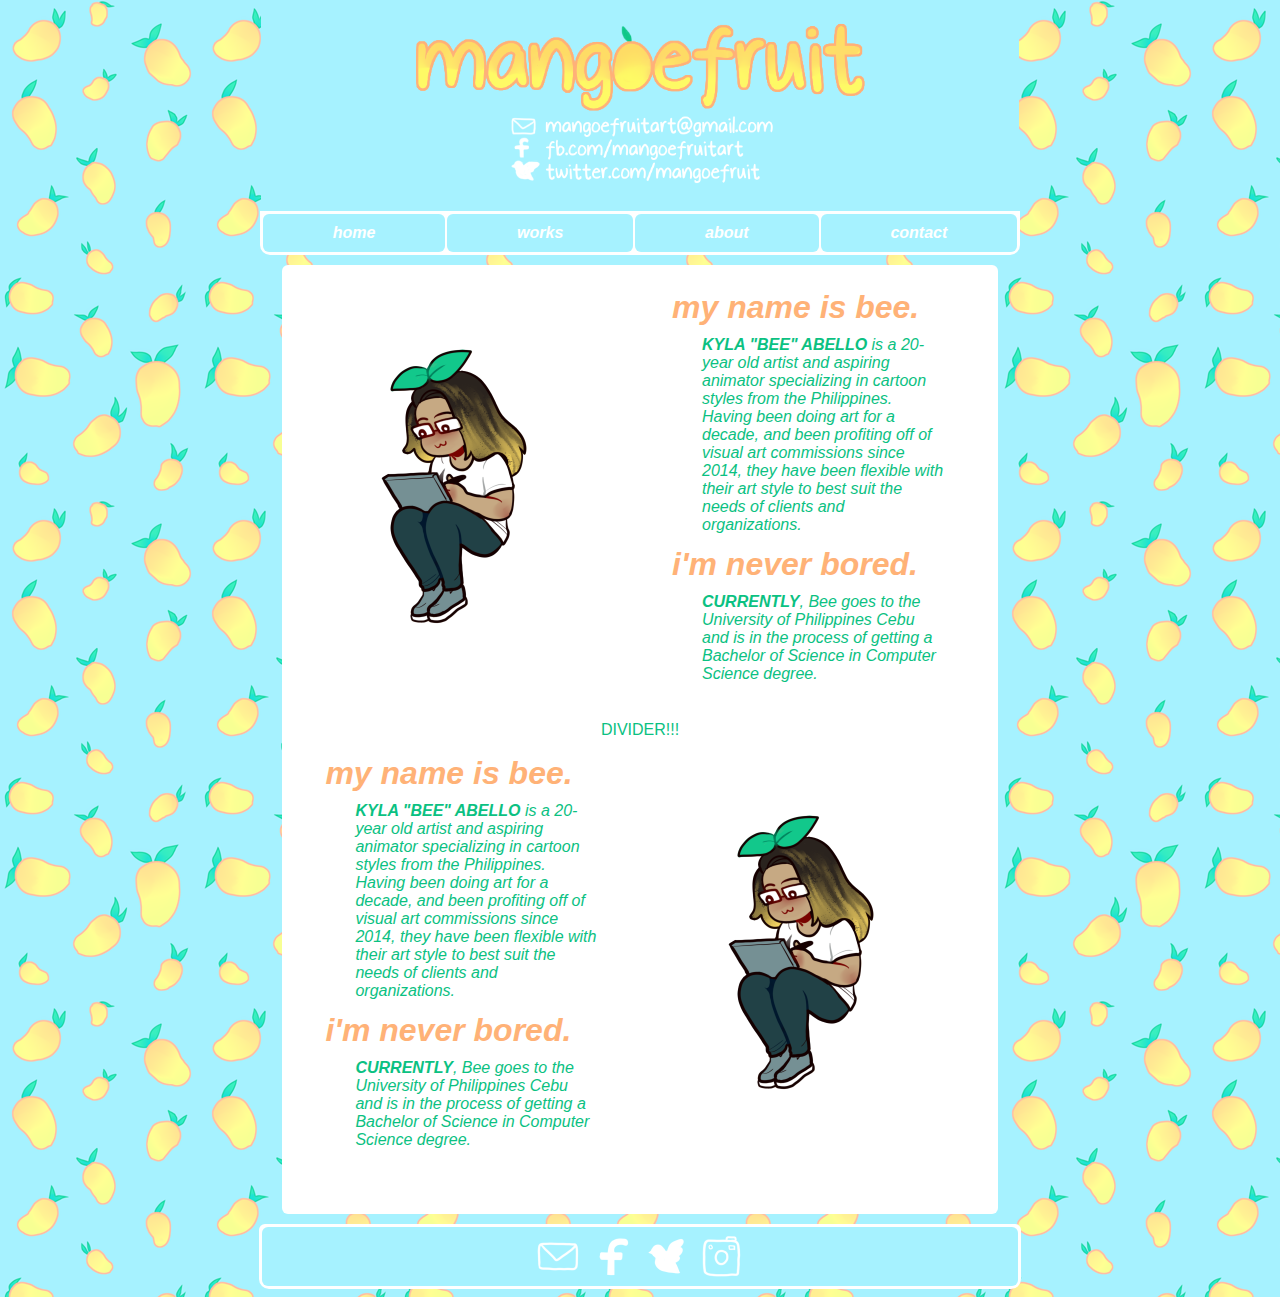
==== about.html @ f69200df "added footer and spacing changes" ====
<!DOCTYPE html>
<html>
    <head>
        <title>mangoe fruit</title>
        <link rel="stylesheet" href="style.css" />
    </head>

    <div class="header">
        <center><table>
            <tr>
                <td><center><img src="socialsbanner.png"></center></td>
        </center></table>
    </div>
    
    <div class="menu">
        <center><table>
            <tr>
                <th><a href="index.html">home</a></th>
                <th><a href="works.html">works</a></th>
                <th><a href="about.html">about</a></th>
                <th><a href="contact.html">contact</a></th>
            </tr>
        </center></table>
    </div>

    <body>
        <center><div class="content">
            <table>
                <tr>
                    <td><p><img src="bee.png" height="300px"></p></td>
                    <td><h1>my name is bee.</h1>
                        <p><strong>KYLA "BEE" ABELLO</strong> is a 20-year old artist and aspiring animator specializing in cartoon styles from the Philippines. Having been doing art for a decade, and been profiting off of visual art commissions since 2014, they have been flexible with their art style to best suit the needs of clients and organizations.</p>
                        <h1>i'm never bored.</h1>
                        <p><strong>CURRENTLY</strong>, Bee goes to the University of Philippines Cebu and is in the process of getting a Bachelor of Science in Computer Science degree.</p>
                    </td>
                </tr>
                <tr>
                    <td colspan="2"><center><br>DIVIDER!!!<br></center></td>
                </tr>
                <tr>
                    <td><h1>my name is bee.</h1>
                        <p><strong>KYLA "BEE" ABELLO</strong> is a 20-year old artist and aspiring animator specializing in cartoon styles from the Philippines. Having been doing art for a decade, and been profiting off of visual art commissions since 2014, they have been flexible with their art style to best suit the needs of clients and organizations.</p>
                        <h1>i'm never bored.</h1>
                        <p><strong>CURRENTLY</strong>, Bee goes to the University of Philippines Cebu and is in the process of getting a Bachelor of Science in Computer Science degree.</p>
                    </td>
                    <td><p><img src="bee.png" height="300px"></p></td>
                </tr>
            </table>
        <br><br>
        </center></div>
    </body>

    <div class="footer">
        <p><a href="mailto:mangoefruitart@gmail.com"><img src="mail.png"></a>
        <a href="https://fb.com/mangoefruitart"><img src="fb.png"></a>
        <a href="https://twitter.com/mangoefruit"><img src="twt.png"></a>
        <a href="https://instagram.com/mangoefruitart"><img src="ig.png"></a></p>
    </div>

</html>
---- style.css ----
body {
    margin-top: 0px;
    background-color:#A6F2FF;
    background-image: url("\mangoefruitbgsmall.png");
    background-repeat: repeat;
}

.header{
    margin: auto;
    width: 60%;
    background-color: #A6F2FF;
    color: #FFFFFF;
    font-family: sans-serif;
    font-size: 30px;
}

.header img{
    width: 70%;
}

.menu{
    background-color: #FFFFFF;
    width: 60%;
    margin: auto;
    margin-top: 0px;
    padding: 1px;
    color: #ffffff;
    font-family: sans-serif;
    border-radius: 10px;
    border-top-left-radius: 0px;
    border-top-right-radius: 0px;
}

.menu a{
    color: white;
    text-decoration: none;
}

.menu th{
    width: 5%;
    margin: 10px;
    padding: 10px;
    background-color: #A6F2FF;
    font-style: italic;
    text-align: center;
    border-radius: 6px;
}

.menu th:hover{
    background-color: #FFB277;
    font-size: larger;
    transition: 200ms;
}

.content{
    background-color: #FFFFFF;
    text-align: left;
    color: #0BC182;
    width: 55%;
    margin: 10px;
    padding: 10px;
    font-family: sans-serif;
    border-radius: 6px;
}

.content h1{
    color: #FFB277;
    padding-left: 30px;
    line-height: 50%;
    font-style: italic;
}

.content p{
    color: #0BC182;
    font-style: italic;
    padding-left: 60px;
    padding-right: 40px;
}

.footer{
    background-color: #FFFFFF;
    width: 60%;
    margin: auto;
    padding: 2px;
    color: #0BC182;
    font-family: sans-serif;
    border-radius: 10px;
    border-top-left-radius: 6px;
    border-top-right-radius: 6px;
}

.footer img{
    width: 50px;
}

.footer p{
    text-align: center;
    padding-top: 5px;
    margin: 1px;
    background-color: #A6F2FF;
    border-radius: 6px;
}
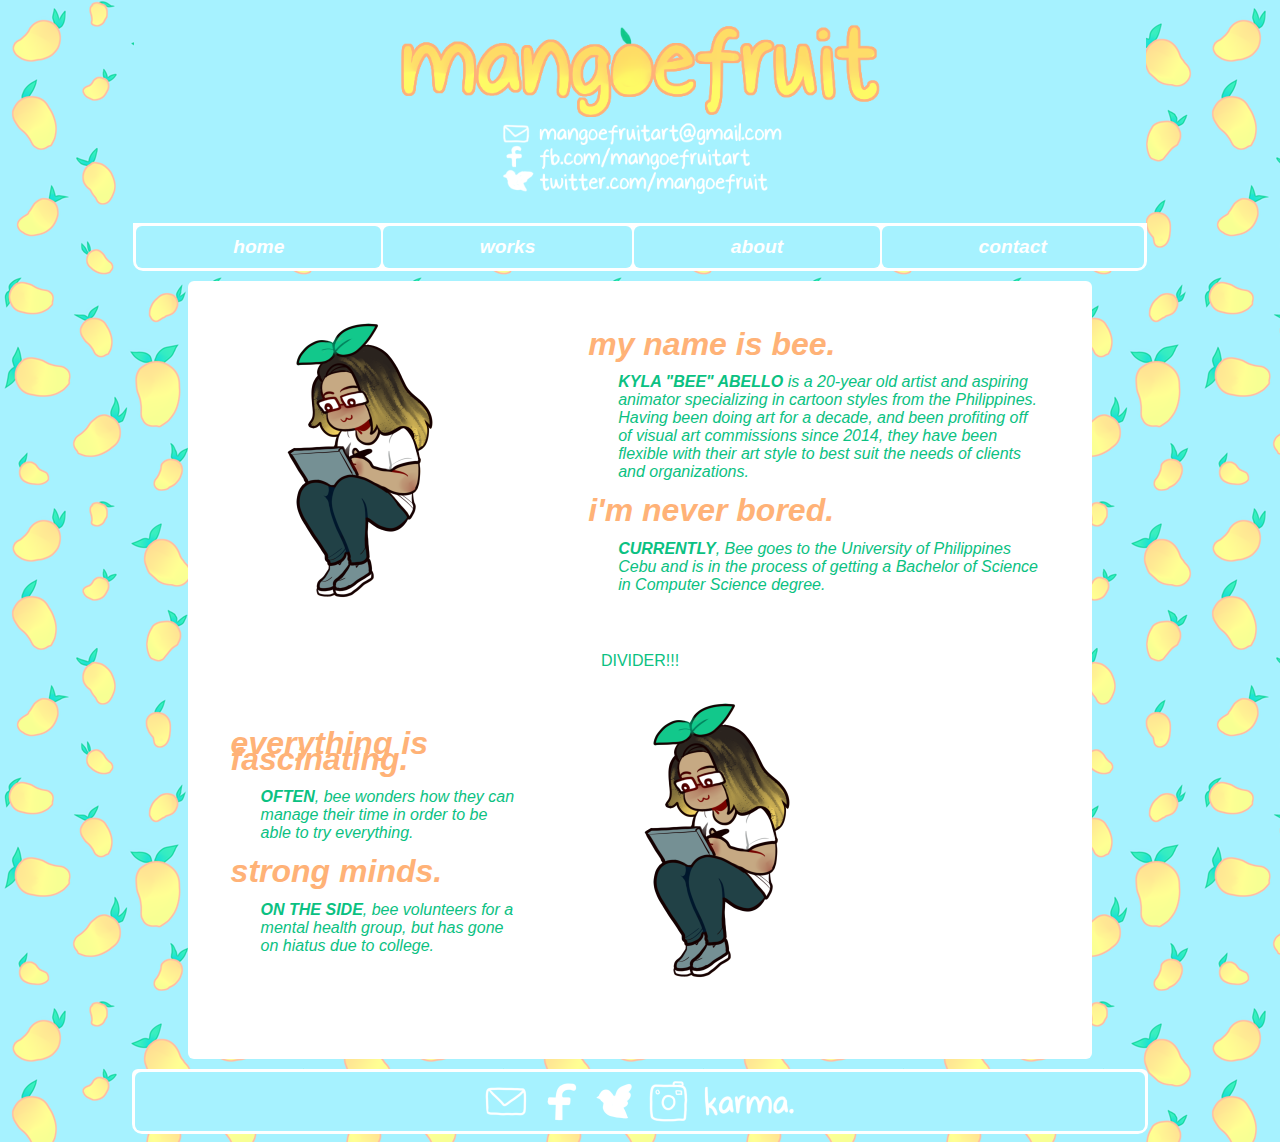
==== commit 4288318a: "added karma to footnotes and added more about filler" ====
--- a/about.html
+++ b/about.html
@@ -38,10 +38,10 @@
                     <td colspan="2"><center><br>DIVIDER!!!<br></center></td>
                 </tr>
                 <tr>
-                    <td><h1>my name is bee.</h1>
-                        <p><strong>KYLA "BEE" ABELLO</strong> is a 20-year old artist and aspiring animator specializing in cartoon styles from the Philippines. Having been doing art for a decade, and been profiting off of visual art commissions since 2014, they have been flexible with their art style to best suit the needs of clients and organizations.</p>
-                        <h1>i'm never bored.</h1>
-                        <p><strong>CURRENTLY</strong>, Bee goes to the University of Philippines Cebu and is in the process of getting a Bachelor of Science in Computer Science degree.</p>
+                    <td><h1>everything is fascinating.</h1>
+                        <p><strong>OFTEN</strong>, bee wonders how they can manage their time in order to be able to try everything.</p>
+                        <h1>strong minds.</h1>
+                        <p><strong>ON THE SIDE</strong>, bee volunteers for a mental health group, but has gone on hiatus due to college.</p>
                     </td>
                     <td><p><img src="bee.png" height="300px"></p></td>
                 </tr>
@@ -54,7 +54,8 @@
         <p><a href="mailto:mangoefruitart@gmail.com"><img src="mail.png"></a>
         <a href="https://fb.com/mangoefruitart"><img src="fb.png"></a>
         <a href="https://twitter.com/mangoefruit"><img src="twt.png"></a>
-        <a href="https://instagram.com/mangoefruitart"><img src="ig.png"></a></p>
+        <a href="https://instagram.com/mangoefruitart"><img src="ig.png"></a>
+        <a href="karma.html"><img src="karma.png"></a></p>
     </div>
 
 </html>--- a/style.css
+++ b/style.css
@@ -3,11 +3,12 @@
     background-color:#A6F2FF;
     background-image: url("\mangoefruitbgsmall.png");
     background-repeat: repeat;
+    overflow: auto;
 }
 
 .header{
     margin: auto;
-    width: 60%;
+    width: 80%;
     background-color: #A6F2FF;
     color: #FFFFFF;
     font-family: sans-serif;
@@ -20,12 +21,13 @@
 
 .menu{
     background-color: #FFFFFF;
-    width: 60%;
+    width: 80%;
     margin: auto;
     margin-top: 0px;
     padding: 1px;
     color: #ffffff;
     font-family: sans-serif;
+    font-size: larger;
     border-radius: 10px;
     border-top-left-radius: 0px;
     border-top-right-radius: 0px;
@@ -56,7 +58,7 @@
     background-color: #FFFFFF;
     text-align: left;
     color: #0BC182;
-    width: 55%;
+    width: 70%;
     margin: 10px;
     padding: 10px;
     font-family: sans-serif;
@@ -79,7 +81,7 @@
 
 .footer{
     background-color: #FFFFFF;
-    width: 60%;
+    width: 80%;
     margin: auto;
     padding: 2px;
     color: #0BC182;
@@ -90,7 +92,7 @@
 }
 
 .footer img{
-    width: 50px;
+    height: 50px;
 }
 
 .footer p{
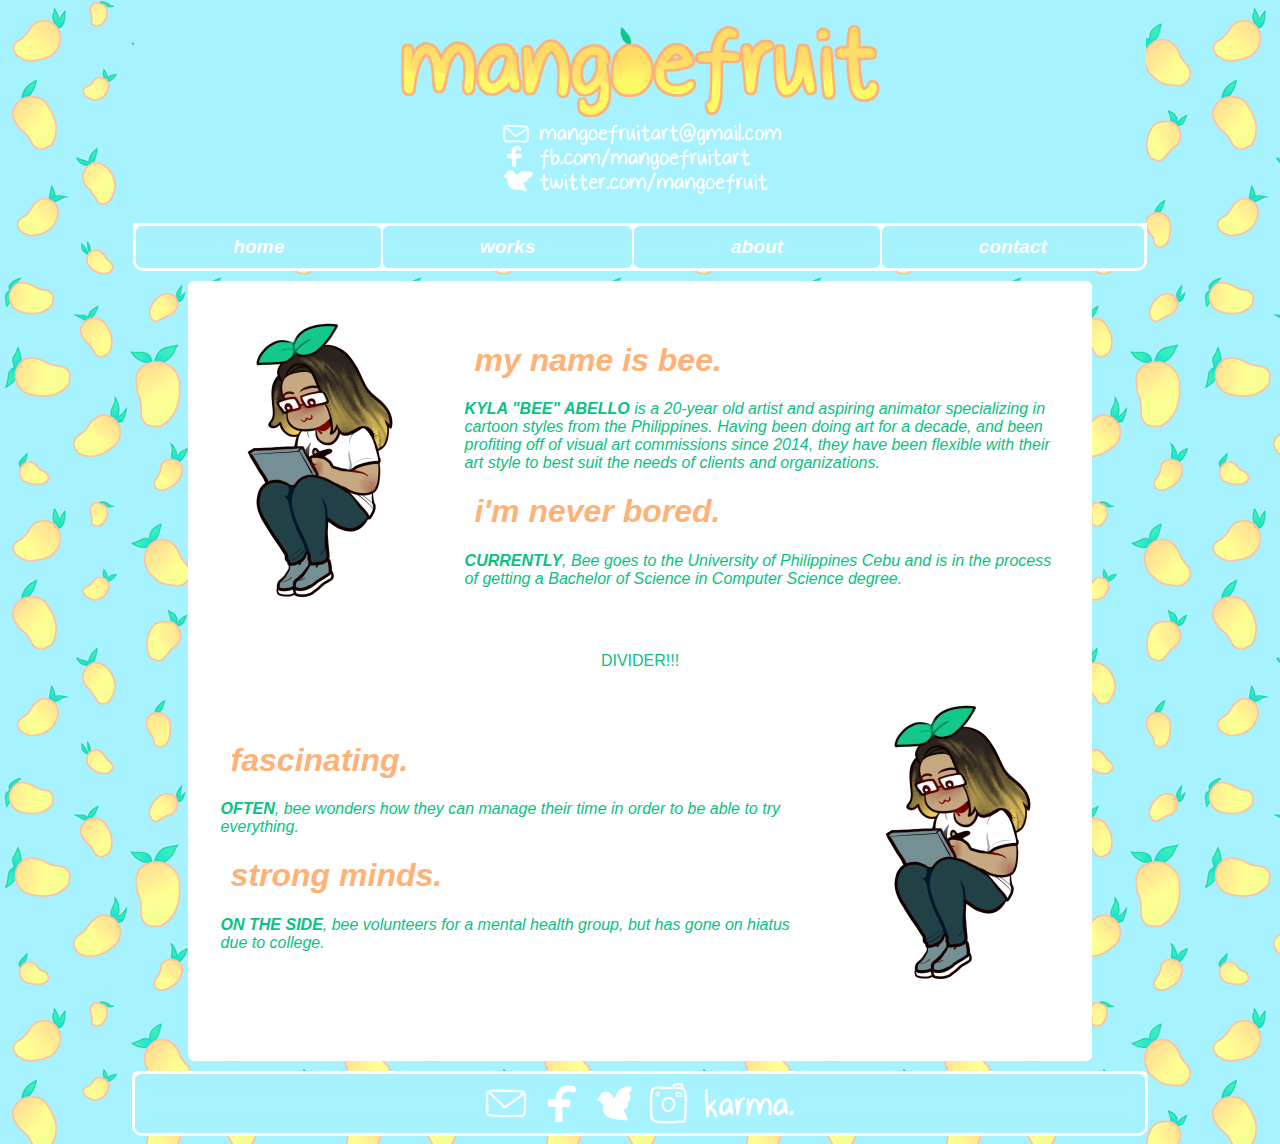
==== commit 4708ae03: "about page layout fix" ====
--- a/about.html
+++ b/about.html
@@ -37,8 +37,10 @@
                 <tr>
                     <td colspan="2"><center><br>DIVIDER!!!<br></center></td>
                 </tr>
+            </table>
+            <table>
                 <tr>
-                    <td><h1>everything is fascinating.</h1>
+                    <td><h1>fascinating.</h1>
                         <p><strong>OFTEN</strong>, bee wonders how they can manage their time in order to be able to try everything.</p>
                         <h1>strong minds.</h1>
                         <p><strong>ON THE SIDE</strong>, bee volunteers for a mental health group, but has gone on hiatus due to college.</p>
--- a/style.css
+++ b/style.css
@@ -68,15 +68,14 @@
 .content h1{
     color: #FFB277;
     padding-left: 30px;
-    line-height: 50%;
     font-style: italic;
 }
 
 .content p{
     color: #0BC182;
     font-style: italic;
-    padding-left: 60px;
-    padding-right: 40px;
+    padding-left: 20px;
+    padding-right: 20px;
 }
 
 .footer{
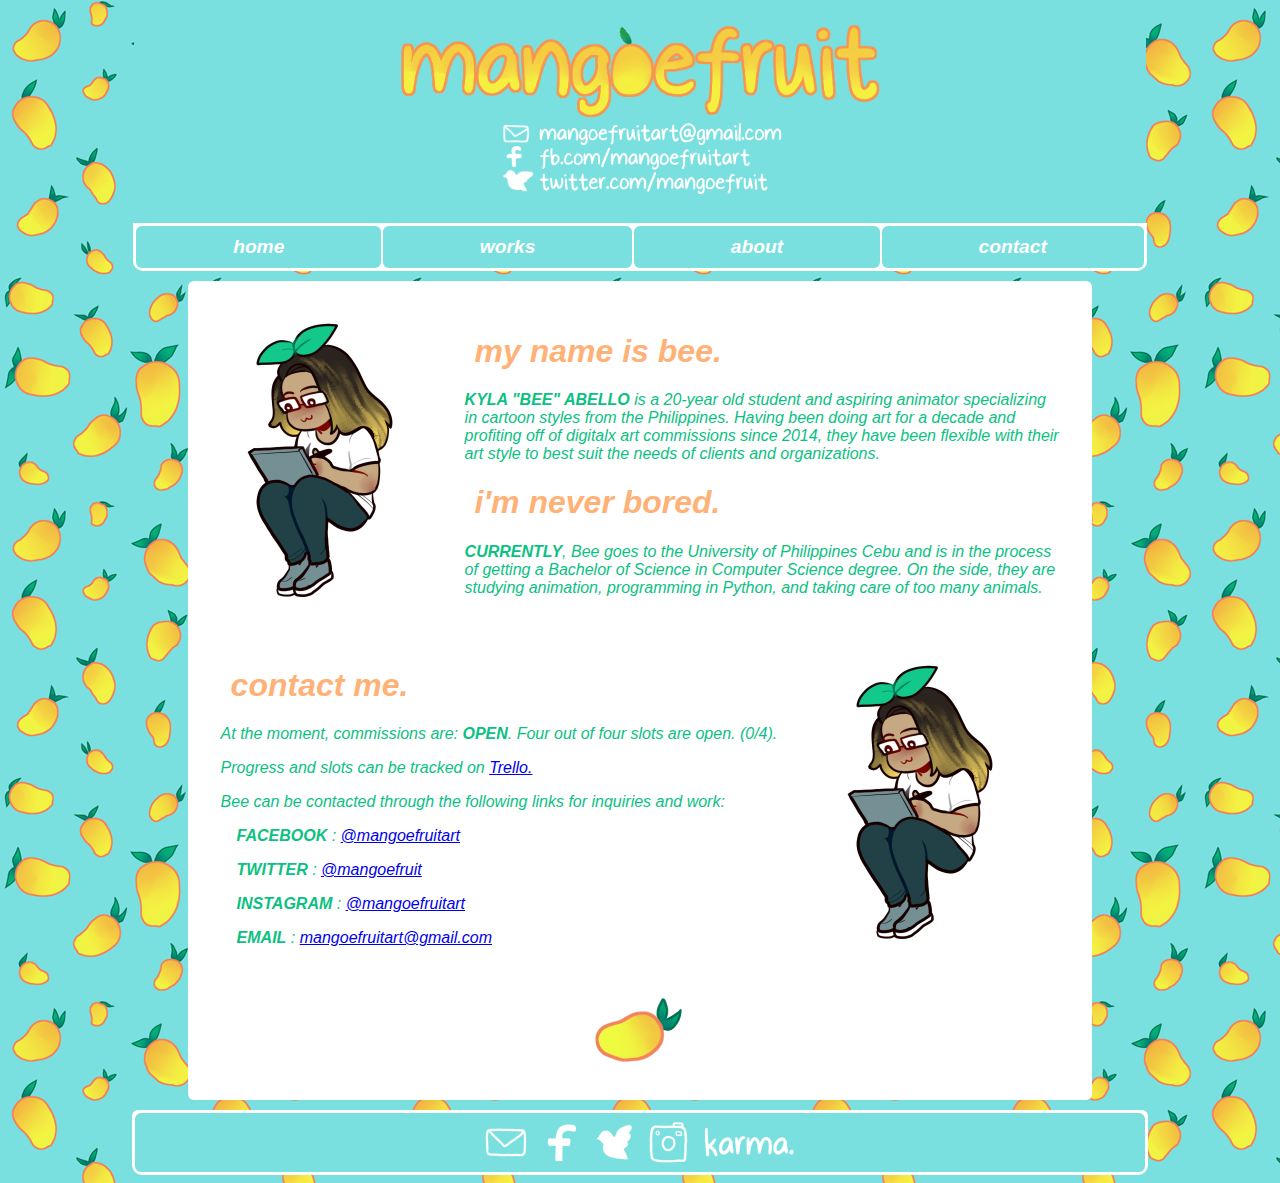
==== commit 0b37607b: "dropdown done" ====
--- a/about.html
+++ b/about.html
@@ -16,7 +16,14 @@
         <center><table>
             <tr>
                 <th><a href="index.html">home</a></th>
-                <th><a href="works.html">works</a></th>
+                <th><div class="dropdown">
+                        <span><a href="works.html">works</a></span>
+                        <div class="dropdown-content">
+                            <p><a href="works.html#original">original works</a></p>
+                            <p><a href="works.html#paid">paid works</a></p>
+                            <p><a href="works.html#other">other works</a></p>
+                        </div>
+                </div></th>
                 <th><a href="about.html">about</a></th>
                 <th><a href="contact.html">contact</a></th>
             </tr>
@@ -29,35 +36,40 @@
                 <tr>
                     <td><p><img src="bee.png" height="300px"></p></td>
                     <td><h1>my name is bee.</h1>
-                        <p><strong>KYLA "BEE" ABELLO</strong> is a 20-year old artist and aspiring animator specializing in cartoon styles from the Philippines. Having been doing art for a decade, and been profiting off of visual art commissions since 2014, they have been flexible with their art style to best suit the needs of clients and organizations.</p>
+                        <p><strong>KYLA "BEE" ABELLO</strong> is a 20-year old student and aspiring animator specializing in cartoon styles from the Philippines.
+                        Having been doing art for a decade and profiting off of digitalx art commissions since 2014, they have been flexible with their art style to best suit the needs of clients and organizations.</p>
                         <h1>i'm never bored.</h1>
-                        <p><strong>CURRENTLY</strong>, Bee goes to the University of Philippines Cebu and is in the process of getting a Bachelor of Science in Computer Science degree.</p>
+                        <p><strong>CURRENTLY</strong>, Bee goes to the University of Philippines Cebu and is in the process of getting a Bachelor of Science in Computer Science degree.
+                        On the side, they are studying animation, programming in Python, and taking care of too many animals.</p>
                     </td>
-                </tr>
-                <tr>
-                    <td colspan="2"><center><br>DIVIDER!!!<br></center></td>
                 </tr>
             </table>
             <table>
                 <tr>
-                    <td><h1>fascinating.</h1>
-                        <p><strong>OFTEN</strong>, bee wonders how they can manage their time in order to be able to try everything.</p>
-                        <h1>strong minds.</h1>
-                        <p><strong>ON THE SIDE</strong>, bee volunteers for a mental health group, but has gone on hiatus due to college.</p>
+                    <td><h1>contact me.</h1>
+                        <p>At the moment, commissions are: <strong>OPEN</strong>. Four out of four slots are open. (0/4).</p>
+                        <p>Progress and slots can be tracked on <a href="https://trello.com/b/2Xt3yPI8/mangoefruit-commissions">Trello.</a></p>
+                        <p>Bee can be contacted through the following links for inquiries and work:</p>
+                        <p>&emsp;<b><i>FACEBOOK</b></i> : <a href="https://fb.com/mangoefruitart">@mangoefruitart</a>
+                        <p>&emsp;<b><i>TWITTER</b></i> : <a href="https://twitter.com/mangoefruit">@mangoefruit</a>
+                        <p>&emsp;<b><i>INSTAGRAM</b></i> : <a href="https://instagram.com/mangoefruitart">@mangoefruitart</a>
+                        <p><p>&emsp;<b><i>EMAIL</b></i> : <a href="mailto:mangoefruitart@gmail.com">mangoefruitart@gmail.com</a>
                     </td>
                     <td><p><img src="bee.png" height="300px"></p></td>
                 </tr>
             </table>
-        <br><br>
+        <br><center><img src="mango.png"></center><br>
         </center></div>
     </body>
 
     <div class="footer">
-        <p><a href="mailto:mangoefruitart@gmail.com"><img src="mail.png"></a>
+        <p>
+        <a href="mailto:mangoefruitart@gmail.com"><img src="mail.png"></a>
         <a href="https://fb.com/mangoefruitart"><img src="fb.png"></a>
         <a href="https://twitter.com/mangoefruit"><img src="twt.png"></a>
         <a href="https://instagram.com/mangoefruitart"><img src="ig.png"></a>
-        <a href="karma.html"><img src="karma.png"></a></p>
+        <a href="karma.html"><img src="karma.png"></a>
+        </p>
     </div>
 
 </html>--- a/style.css
+++ b/style.css
@@ -1,18 +1,18 @@
 body {
-    margin-top: 0px;
-    background-color:#A6F2FF;
-    background-image: url("\mangoefruitbgsmall.png");
-    background-repeat: repeat;
-    overflow: auto;
+  margin-top: 0px;
+  background-color:#79DFDF;
+  background-image: url("\mangoefruitbgsmall.png");
+  background-repeat: repeat;
+  overflow: auto;
 }
 
 .header{
-    margin: auto;
-    width: 80%;
-    background-color: #A6F2FF;
-    color: #FFFFFF;
-    font-family: sans-serif;
-    font-size: 30px;
+  margin: auto;
+  width: 80%;
+  background-color: #79DFDF;
+  color: #FFFFFF;
+  font-family: sans-serif;
+  font-size: 30px;
 }
 
 .header img{
@@ -20,38 +20,67 @@
 }
 
 .menu{
-    background-color: #FFFFFF;
-    width: 80%;
-    margin: auto;
-    margin-top: 0px;
-    padding: 1px;
-    color: #ffffff;
-    font-family: sans-serif;
-    font-size: larger;
-    border-radius: 10px;
-    border-top-left-radius: 0px;
-    border-top-right-radius: 0px;
+  background-color: white;
+  width: 80%;
+  margin: auto;
+  margin-top: 0px;
+  padding: 1px;
+  color: white;
+  font-family: sans-serif;
+  font-size: larger;
+  border-radius: 10px;
+  border-top-left-radius: 0px;
+  border-top-right-radius: 0px;
 }
 
 .menu a{
-    color: white;
-    text-decoration: none;
+  text-decoration: none;
+  color: white;
 }
 
 .menu th{
     width: 5%;
     margin: 10px;
     padding: 10px;
-    background-color: #A6F2FF;
+    background-color: #79DFDF;
     font-style: italic;
     text-align: center;
     border-radius: 6px;
 }
 
 .menu th:hover{
-    background-color: #FFB277;
-    font-size: larger;
-    transition: 200ms;
+  background-color: #FFB277;
+  font-size: larger;
+  transition: 200ms;
+}
+
+.dropdown{
+  width: 100%;
+  position: relative;
+  display: inline-block;
+}
+
+.dropdown-content {
+  display: none;
+  position:absolute;
+  background-color: white;
+  width:100%;
+  z-index: 1;
+}
+
+.dropdown-content a{
+  color: #79DFDF;
+  padding:10px;
+}
+.dropdown-content a:hover{
+  color: white;
+  background-color: #FFB277;
+  font-size: larger;
+  transition: 200ms;
+}
+
+.dropdown:hover .dropdown-content {
+  display: block;
 }
 
 .content{
@@ -98,6 +127,6 @@
     text-align: center;
     padding-top: 5px;
     margin: 1px;
-    background-color: #A6F2FF;
+    background-color: #79DFDF;
     border-radius: 6px;
 }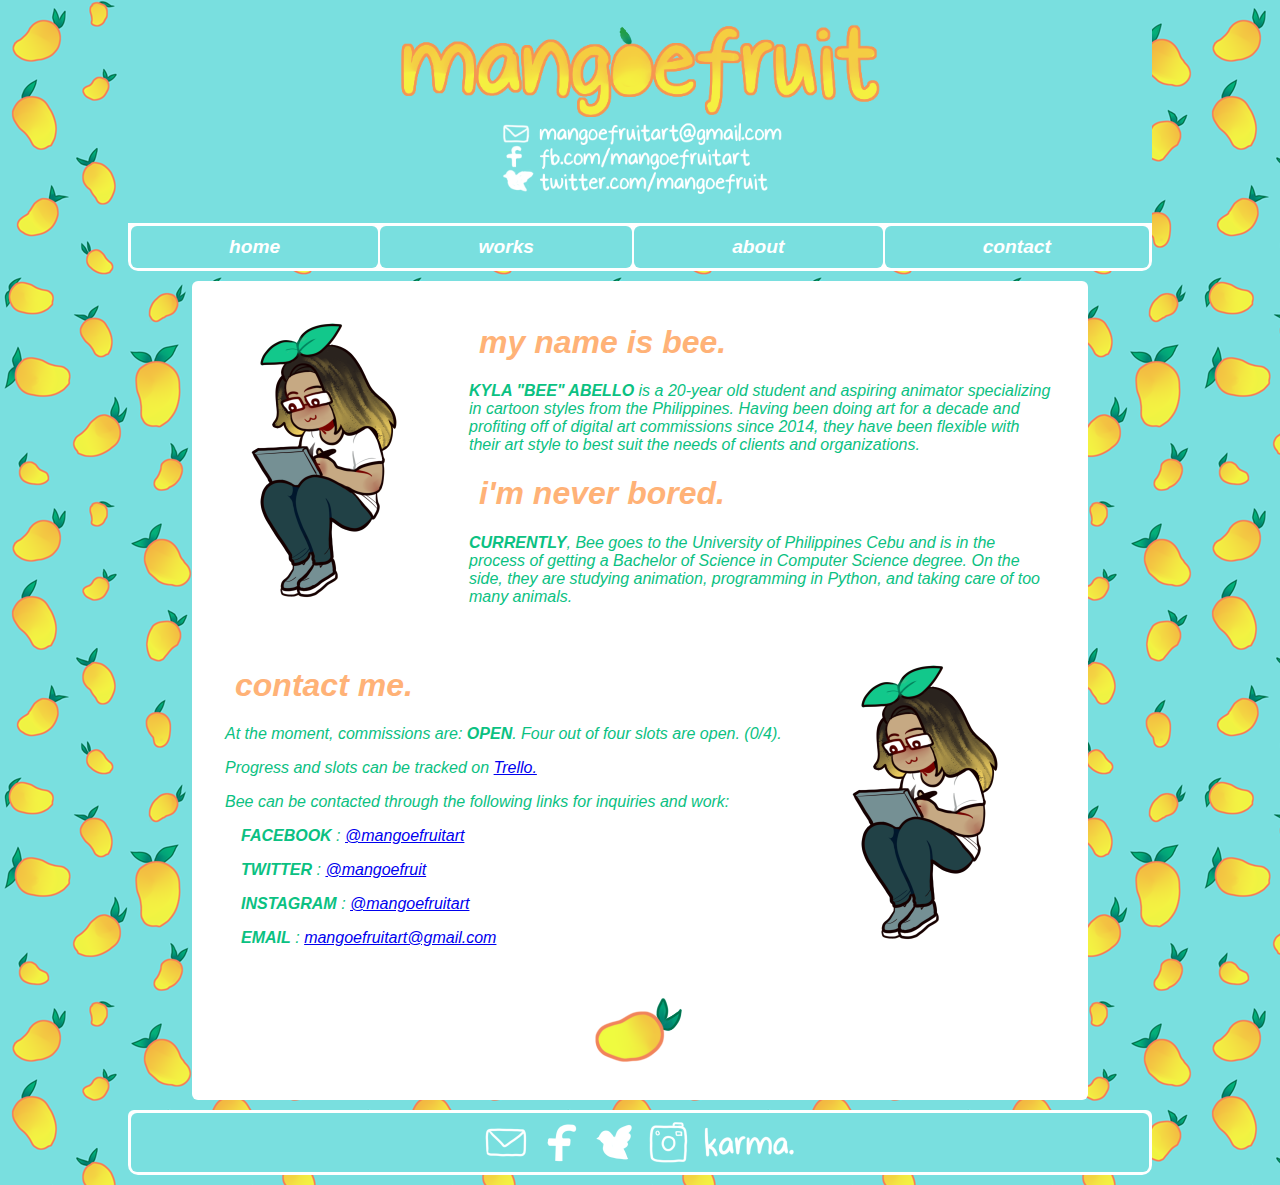
==== commit d64cec00: "slideshow and slight layout polish" ====
--- a/about.html
+++ b/about.html
@@ -1,14 +1,16 @@
 <!DOCTYPE html>
 <html>
     <head>
-        <title>mangoe fruit</title>
+        <title>mangoe fruit : about</title>
         <link rel="stylesheet" href="style.css" />
+        <script src="jvscript.js"></script>
     </head>
 
     <div class="header">
         <center><table>
             <tr>
                 <td><center><img src="socialsbanner.png"></center></td>
+            </tr>
         </center></table>
     </div>
     
@@ -37,7 +39,7 @@
                     <td><p><img src="bee.png" height="300px"></p></td>
                     <td><h1>my name is bee.</h1>
                         <p><strong>KYLA "BEE" ABELLO</strong> is a 20-year old student and aspiring animator specializing in cartoon styles from the Philippines.
-                        Having been doing art for a decade and profiting off of digitalx art commissions since 2014, they have been flexible with their art style to best suit the needs of clients and organizations.</p>
+                        Having been doing art for a decade and profiting off of digital art commissions since 2014, they have been flexible with their art style to best suit the needs of clients and organizations.</p>
                         <h1>i'm never bored.</h1>
                         <p><strong>CURRENTLY</strong>, Bee goes to the University of Philippines Cebu and is in the process of getting a Bachelor of Science in Computer Science degree.
                         On the side, they are studying animation, programming in Python, and taking care of too many animals.</p>
--- a/style.css
+++ b/style.css
@@ -64,6 +64,7 @@
   display: none;
   position:absolute;
   background-color: white;
+  box-shadow: 5px 5px #79DFDF;
   width:100%;
   z-index: 1;
 }
@@ -112,6 +113,7 @@
     width: 80%;
     margin: auto;
     padding: 2px;
+    margin-bottom: 10px;
     color: #0BC182;
     font-family: sans-serif;
     border-radius: 10px;
@@ -129,4 +131,109 @@
     margin: 1px;
     background-color: #79DFDF;
     border-radius: 6px;
+}
+
+/*
+    SLIDESHOW
+*/
+
+* {box-sizing: border-box}
+body {
+  font-family: Verdana, sans-serif;
+  margin:0
+}
+
+.mySlides {display: none}
+
+/* Slideshow container */
+.slideshow-container {
+  border: solid;
+  border-color: #79DFDF;
+  border-radius: 6px;
+  max-width: 100%;
+  position: relative;
+  margin: auto;
+}
+
+/* Next & previous buttons */
+.prev, .next {
+  cursor: pointer;
+  position: absolute;
+  top: 50%;
+  width: auto;
+  padding: 16px;
+  margin-top: -22px;
+  color: #79DFDF;
+  background-color: white;
+  font-weight: bold;
+  font-size: 18px;
+  transition: 0.2s;
+  border-radius: 0 6px 6px 0;
+  user-select: none;
+}
+
+/* Position the "next button" to the right */
+.next {
+  right: 0;
+  border-radius: 3px 0 0 3px;
+}
+
+/* On hover, add a black background color with a little bit see-through */
+.prev:hover, .next:hover {
+  color: white;
+  background-color: #79DFDF;
+}
+
+/* Caption text */
+.text {
+  background-color: #79DFDF;
+  color: white;
+  font-size: 125%;
+  padding: 10px 20px;
+  position: absolute;
+  left: 0%;
+  bottom: 0px;
+  width: 35%;
+  text-align: center;
+  vertical-align: middle;
+  border-top-right-radius: 10px;
+}
+
+/* The dots/bullets/indicators */
+.dot {
+  cursor: pointer;
+  height: 10px;
+  width: 10px;
+  margin: 0 2px;
+  background-color: #FFB277;
+  border-radius: 50%;
+  display: inline-block;
+  transition: background-color 0.6s ease;
+}
+
+.active, .dot:hover {
+  background-color: #0BC182;
+}
+
+/* Fading animation */
+.fade {
+  -webkit-animation-name: fade;
+  -webkit-animation-duration: 1.5s;
+  animation-name: fade;
+  animation-duration: 1.5s;
+}
+
+@-webkit-keyframes fade {
+  from {opacity: .4} 
+  to {opacity: 1}
+}
+
+@keyframes fade {
+  from {opacity: .4} 
+  to {opacity: 1}
+}
+
+/* On smaller screens, decrease text size */
+@media only screen and (max-width: 300px) {
+  .prev, .next,.text {font-size: 11px}
 }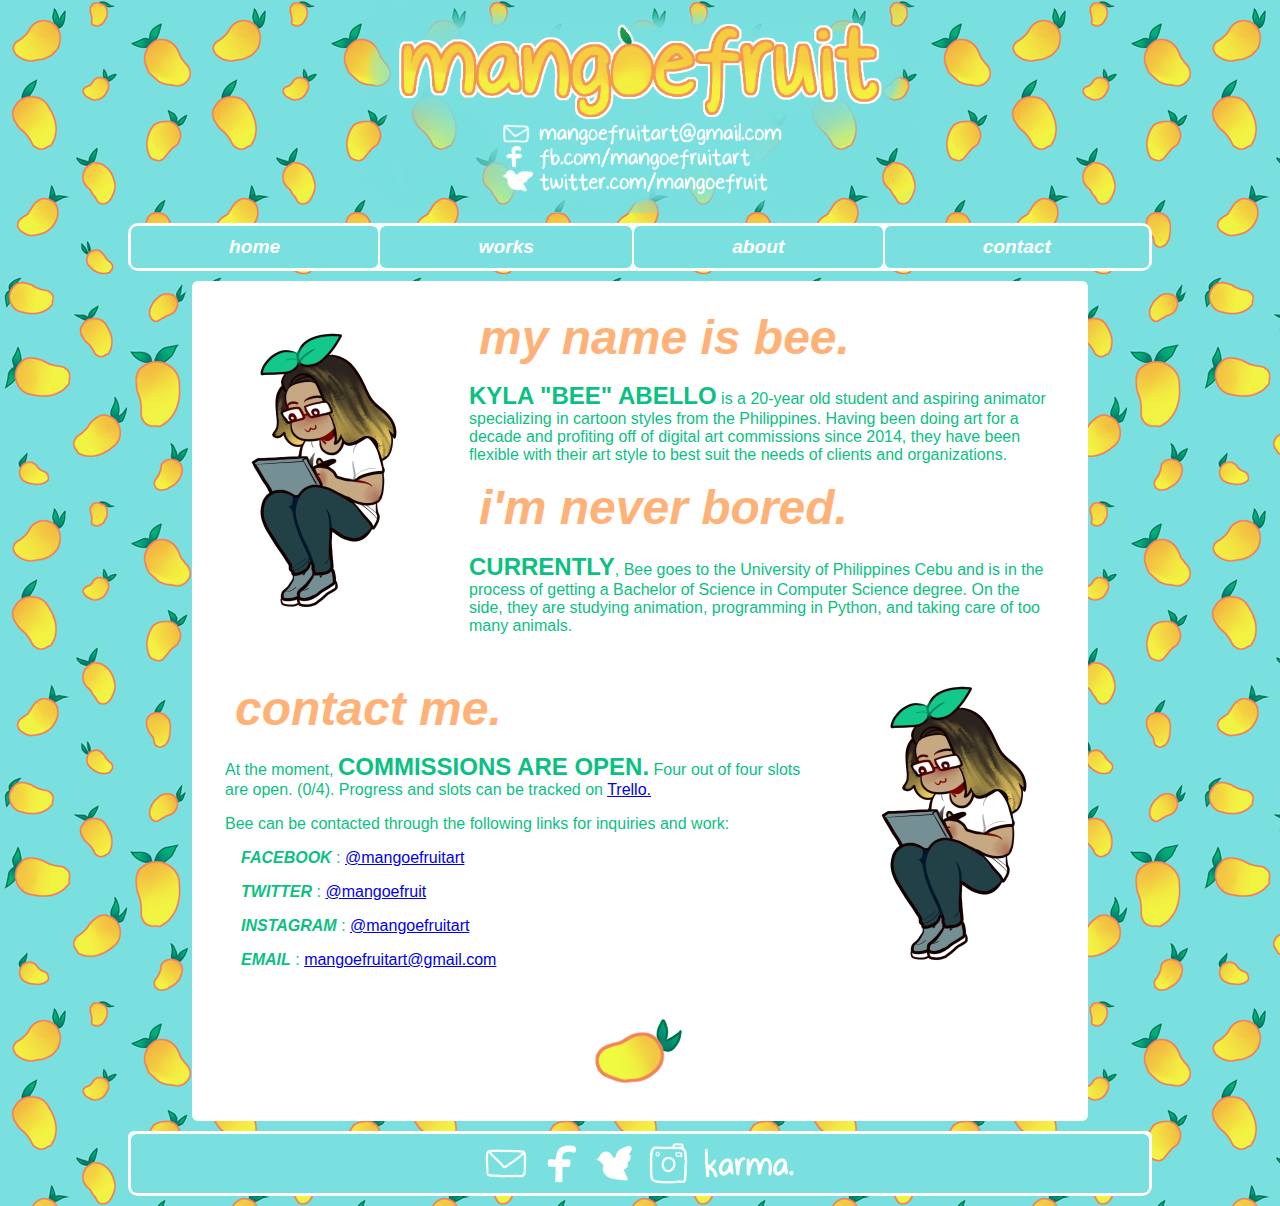
==== commit 45918687: "complete homepage overhaul + other page fixes + banner fix" ====
--- a/about.html
+++ b/about.html
@@ -38,10 +38,10 @@
                 <tr>
                     <td><p><img src="bee.png" height="300px"></p></td>
                     <td><h1>my name is bee.</h1>
-                        <p><strong>KYLA "BEE" ABELLO</strong> is a 20-year old student and aspiring animator specializing in cartoon styles from the Philippines.
+                        <p><strong style="font-size:150%;">KYLA "BEE" ABELLO</strong> is a 20-year old student and aspiring animator specializing in cartoon styles from the Philippines.
                         Having been doing art for a decade and profiting off of digital art commissions since 2014, they have been flexible with their art style to best suit the needs of clients and organizations.</p>
                         <h1>i'm never bored.</h1>
-                        <p><strong>CURRENTLY</strong>, Bee goes to the University of Philippines Cebu and is in the process of getting a Bachelor of Science in Computer Science degree.
+                        <p><strong style="font-size:150%;">CURRENTLY</strong>, Bee goes to the University of Philippines Cebu and is in the process of getting a Bachelor of Science in Computer Science degree.
                         On the side, they are studying animation, programming in Python, and taking care of too many animals.</p>
                     </td>
                 </tr>
@@ -49,8 +49,7 @@
             <table>
                 <tr>
                     <td><h1>contact me.</h1>
-                        <p>At the moment, commissions are: <strong>OPEN</strong>. Four out of four slots are open. (0/4).</p>
-                        <p>Progress and slots can be tracked on <a href="https://trello.com/b/2Xt3yPI8/mangoefruit-commissions">Trello.</a></p>
+                        <p>At the moment, <strong style="font-size:150%;">COMMISSIONS ARE OPEN.</strong> Four out of four slots are open. (0/4). Progress and slots can be tracked on <a href="https://trello.com/b/2Xt3yPI8/mangoefruit-commissions">Trello.</a></p>
                         <p>Bee can be contacted through the following links for inquiries and work:</p>
                         <p>&emsp;<b><i>FACEBOOK</b></i> : <a href="https://fb.com/mangoefruitart">@mangoefruitart</a>
                         <p>&emsp;<b><i>TWITTER</b></i> : <a href="https://twitter.com/mangoefruit">@mangoefruit</a>
--- a/style.css
+++ b/style.css
@@ -9,7 +9,6 @@
 .header{
   margin: auto;
   width: 80%;
-  background-color: #79DFDF;
   color: #FFFFFF;
   font-family: sans-serif;
   font-size: 30px;
@@ -29,8 +28,6 @@
   font-family: sans-serif;
   font-size: larger;
   border-radius: 10px;
-  border-top-left-radius: 0px;
-  border-top-right-radius: 0px;
 }
 
 .menu a{
@@ -97,15 +94,54 @@
 
 .content h1{
     color: #FFB277;
+    font-size:300%;
+    line-height: 50%;
+    font-weight:bolder;
     padding-left: 30px;
     font-style: italic;
 }
 
+.content h2{
+  color: #0BC182;
+  font-size:200%;
+  line-height: 100%;
+  font-weight:bolder;
+  padding-left: 30px;
+  font-style: italic;
+}
+
 .content p{
     color: #0BC182;
-    font-style: italic;
     padding-left: 20px;
     padding-right: 20px;
+}
+
+.homebtntable{
+  margin-top: 2%;
+  margin-bottom: 5%;
+  width: 100%;
+}
+
+.homebtntable a{
+  color:white;
+  font-style: italic;
+  text-decoration: none;
+}
+
+.homebtntable td{
+  width: 25%;
+}
+
+.homebtn{
+  background-color:#FFB277;
+  color:white;
+  font-weight: bold;
+  font-size: large;
+  width: 100%;
+  margin-right: 5%;
+  padding: 20px;
+  border-radius: 10px;
+  border: none;
 }
 
 .footer{
@@ -148,11 +184,18 @@
 /* Slideshow container */
 .slideshow-container {
   border: solid;
+  background-color: white;
   border-color: #79DFDF;
   border-radius: 6px;
   max-width: 100%;
+  height:50%;
   position: relative;
   margin: auto;
+}
+
+.slideshow-container img{
+  vertical-align: middle;
+  border-radius: 6px;
 }
 
 /* Next & previous buttons */
@@ -164,7 +207,7 @@
   padding: 16px;
   margin-top: -22px;
   color: #79DFDF;
-  background-color: white;
+  background-color: rgba(255, 255, 255, 0.1);
   font-weight: bold;
   font-size: 18px;
   transition: 0.2s;
@@ -178,7 +221,6 @@
   border-radius: 3px 0 0 3px;
 }
 
-/* On hover, add a black background color with a little bit see-through */
 .prev:hover, .next:hover {
   color: white;
   background-color: #79DFDF;
@@ -188,14 +230,14 @@
 .text {
   background-color: #79DFDF;
   color: white;
-  font-size: 125%;
+  font-size: 150%;
+  font-style: italic;
+  font-weight:bolder;
   padding: 10px 20px;
   position: absolute;
   left: 0%;
   bottom: 0px;
   width: 35%;
-  text-align: center;
-  vertical-align: middle;
   border-top-right-radius: 10px;
 }
 
@@ -204,7 +246,7 @@
   cursor: pointer;
   height: 10px;
   width: 10px;
-  margin: 0 2px;
+  margin: 10px 5px;
   background-color: #FFB277;
   border-radius: 50%;
   display: inline-block;
@@ -218,9 +260,9 @@
 /* Fading animation */
 .fade {
   -webkit-animation-name: fade;
-  -webkit-animation-duration: 1.5s;
+  -webkit-animation-duration: 1.0s;
   animation-name: fade;
-  animation-duration: 1.5s;
+  animation-duration: 1.0s;
 }
 
 @-webkit-keyframes fade {
